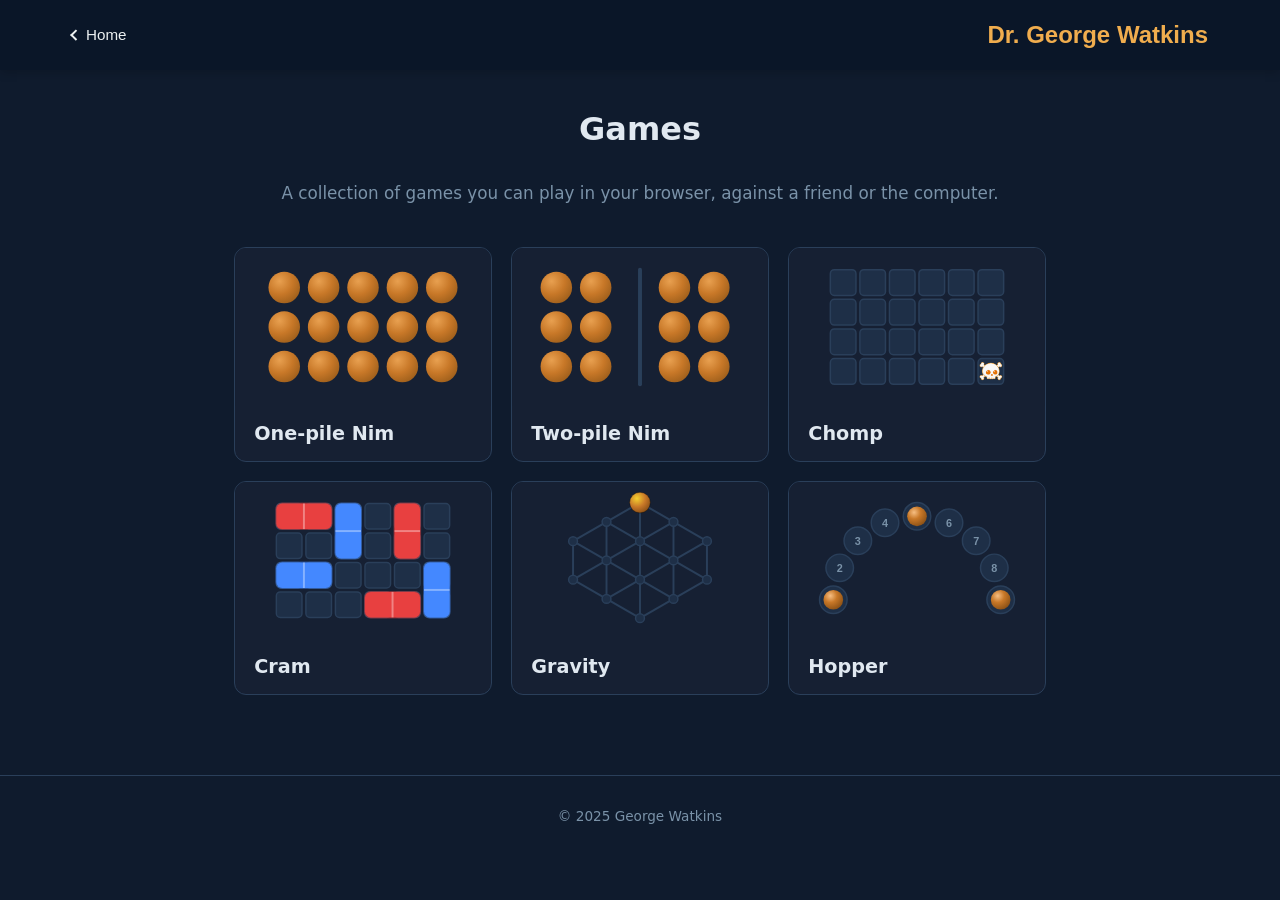
==== games/index.html @ 5ca64697 "Added a section for games with 6 games" ====
<!DOCTYPE html>
<html lang="en">
<head>
  <meta charset="UTF-8">
  <meta name="viewport" content="width=device-width, initial-scale=1.0">
  <title>Games | George Watkins</title>
  <link rel="stylesheet" href="../navbar.css">
  <style>
    *, *::before, *::after { box-sizing: border-box; margin: 0; padding: 0; }

    :root {
      --navy:       #0f1b2d;
      --navy-mid:   #162033;
      --border:     #2a3f5a;
      --text:       #e0e8f0;
      --muted:      #7a92a8;
      --accent:     #4d79ff;
    }

    body {
      font-family: 'Segoe UI', system-ui, sans-serif;
      background: var(--navy);
      color: var(--text);
      min-height: 100vh;
    }

    /* ── Page heading ────────────────────────────────── */

    .page-heading {
      text-align: center;
      padding: 2.5rem 1.5rem 0;
    }
    .page-heading h1 { font-size: 2rem; }

    /* ── Main content ────────────────────────────────── */

    main {
      max-width: 860px;
      margin: 0 auto;
      padding: 2rem 1.5rem 3rem;
    }

    .intro {
      color: var(--muted);
      font-size: 1.05rem;
      margin-bottom: 2.5rem;
      line-height: 1.6;
      text-align: center;
    }

    /* ── Game grid ───────────────────────────────────── */

    .game-grid {
      display: grid;
      grid-template-columns: repeat(auto-fill, minmax(220px, 1fr));
      gap: 1.2rem;
    }

    .game-card {
      display: flex;
      flex-direction: column;
      background: var(--navy-mid);
      border: 1px solid var(--border);
      border-radius: 12px;
      overflow: hidden;
      text-decoration: none;
      color: var(--text);
      transition: border-color 0.2s, transform 0.2s, box-shadow 0.2s;
    }
    .game-card:hover {
      border-color: var(--accent);
      transform: translateY(-3px);
      box-shadow: 0 8px 24px rgba(0,0,0,0.35);
    }

    .game-card-img {
      width: 100%;
      display: block;
    }

    .game-card-body {
      padding: 1rem 1.2rem;
    }

    .game-card h2 {
      font-size: 1.2rem;
      color: var(--text);
    }

    /* ── Footer ──────────────────────────────────────── */

    footer {
      text-align: center;
      padding: 2rem;
      color: var(--muted);
      font-size: 0.85rem;
      border-top: 1px solid var(--border);
      margin-top: 2rem;
    }

    @media (max-width: 480px) {
      .page-heading { padding: 2rem 1rem 0; }
      main { padding: 1.5rem 1rem 2rem; }
    }
  </style>
</head>
<body>

  <!-- navbar injected by navbar.js -->

  <div class="page-heading">
    <h1>Games</h1>
  </div>

  <main>
    <p class="intro">
      A collection of games you can play in your browser, against a friend or the computer.
    </p>

    <div class="game-grid">

      <a href="one-pile-nim/index.html" class="game-card">
        <img src="one-pile-nim/preview.svg" alt="One-pile Nim preview" class="game-card-img">
        <div class="game-card-body">
          <h2>One-pile Nim</h2>
        </div>
      </a>

      <a href="two-pile-nim/index.html" class="game-card">
        <img src="two-pile-nim/preview.svg" alt="Two-pile Nim preview" class="game-card-img">
        <div class="game-card-body">
          <h2>Two-pile Nim</h2>
        </div>
      </a>

      <a href="chomp/index.html" class="game-card">
        <img src="chomp/preview.svg" alt="Chomp preview" class="game-card-img">
        <div class="game-card-body">
          <h2>Chomp</h2>
        </div>
      </a>

      <a href="cram/index.html" class="game-card">
        <img src="cram/preview.svg" alt="Cram preview" class="game-card-img">
        <div class="game-card-body">
          <h2>Cram</h2>
        </div>
      </a>

      <a href="gravity/index.html" class="game-card">
        <img src="gravity/preview.svg" alt="Gravity preview" class="game-card-img">
        <div class="game-card-body">
          <h2>Gravity</h2>
        </div>
      </a>

      <a href="hopper/index.html" class="game-card">
        <img src="hopper/preview.svg" alt="Hopper preview" class="game-card-img">
        <div class="game-card-body">
          <h2>Hopper</h2>
        </div>
      </a>

    </div>
  </main>

  <footer>
    <p>&copy; 2025 George Watkins</p>
  </footer>

  <script src="../navbar.js" data-root="../" data-back-href="../index.html" data-back-label="Home"></script>
</body>
</html>
---- navbar.css ----
/* Shared navbar — included by all sub-pages. Main page uses styles.css instead. */

.navbar {
    position: sticky;
    top: 0;
    background-color: #0a1628;
    padding: 1rem 0;
    z-index: 1000;
    box-shadow: 0 2px 10px rgba(0, 0, 0, 0.2);
    font-family: 'Segoe UI', Tahoma, Geneva, Verdana, sans-serif;
    line-height: 1.6;
}

.nav-container {
    max-width: 1200px;
    margin: 0 auto;
    padding: 0 2rem;
    display: flex;
    justify-content: space-between;
    align-items: center;
}

.nav-left {
    flex: 1;
    display: flex;
    align-items: center;
}

.nav-back {
    color: #ecf0f1;
    text-decoration: none;
    font-size: 0.95rem;
    display: inline-flex;
    align-items: center;
    gap: 0.4rem;
    transition: color 0.3s ease;
    white-space: nowrap;
}
.nav-back:hover { color: #f0ad4e; }
.nav-back:hover .nav-back-arrow { transform: translateX(-3px); }
.nav-back-arrow {
    display: inline-block;
    width: 0.5em;
    height: 0.5em;
    border-left: 2px solid currentColor;
    border-bottom: 2px solid currentColor;
    transform: rotate(45deg);
    transition: transform 0.2s ease;
}

.nav-logo {
    font-size: 1.5rem;
    font-weight: 700;
    color: #f0ad4e;
    text-decoration: none;
    letter-spacing: 0;
    white-space: nowrap;
}

.nav-menu {
    display: flex;
    list-style: none;
    gap: 2rem;
    flex-wrap: wrap;
    margin: 0;
    padding: 0;
}

.nav-link {
    color: #ecf0f1;
    text-decoration: none;
    font-size: 0.95rem;
    transition: color 0.3s ease;
}
.nav-link:hover { color: #f0ad4e; }

.hamburger {
    display: none;
    flex-direction: column;
    cursor: pointer;
    gap: 5px;
}
.hamburger span {
    width: 25px;
    height: 3px;
    background-color: #ecf0f1;
    display: block;
    transition: 0.3s;
}

@media (max-width: 1075px) {
    .hamburger { display: flex; }

    .nav-menu {
        position: fixed;
        left: -100%;
        top: 62px;
        flex-direction: column;
        background-color: #0a1628;
        width: 100%;
        text-align: center;
        transition: left 0.3s;
        box-shadow: 0 10px 27px rgba(0, 0, 0, 0.05);
        padding: 2rem 0;
        gap: 0;
    }

    .nav-menu.active { left: 0; }

    .nav-link {
        display: block;
        padding: 1.5rem 0;
        border-bottom: 1px solid rgba(255, 255, 255, 0.1);
    }
}
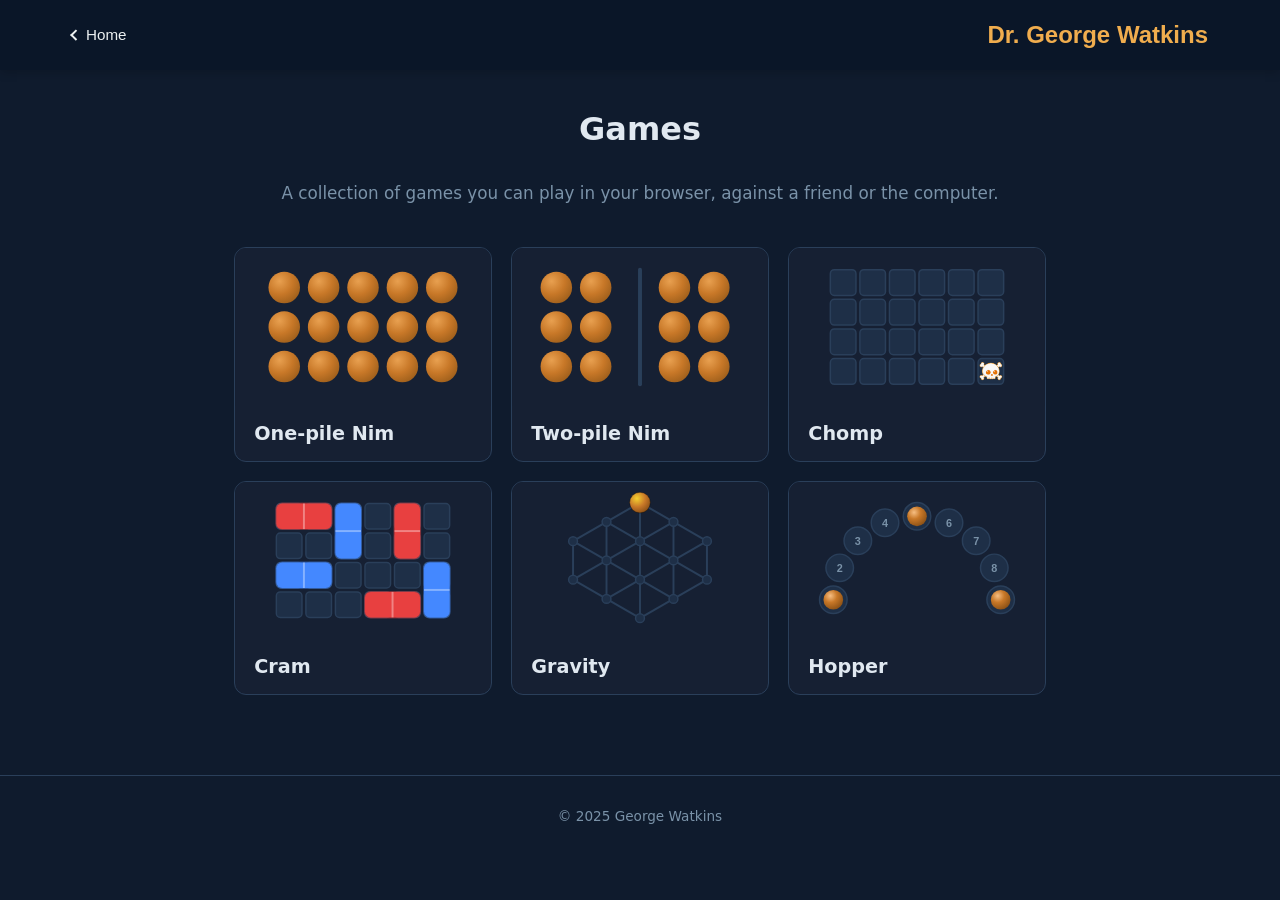
==== commit ccaed055: "added analytics script for goatcounter" ====
--- a/games/index.html
+++ b/games/index.html
@@ -169,5 +169,6 @@
   </footer>
 
   <script src="../navbar.js" data-root="../" data-back-href="../index.html" data-back-label="Home"></script>
+  <script data-goatcounter="https://georgewatkins.goatcounter.com/count" async src="//gc.zgo.at/count.js"></script>
 </body>
 </html>
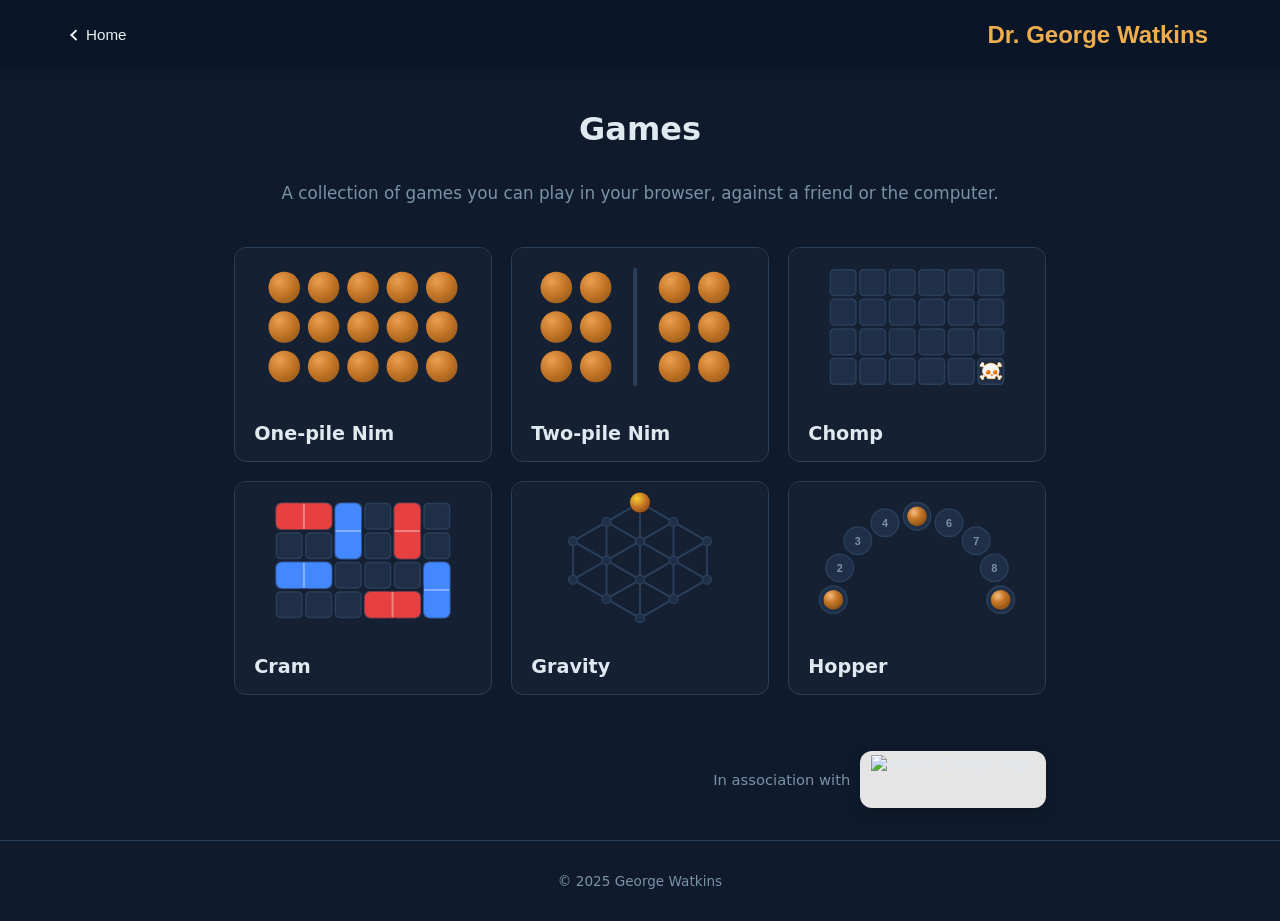
==== commit 428a428d: "added Maths Camps logo and made various other tweaks" ====
--- a/games/index.html
+++ b/games/index.html
@@ -5,6 +5,7 @@
   <meta name="viewport" content="width=device-width, initial-scale=1.0">
   <title>Games | George Watkins</title>
   <link rel="stylesheet" href="../navbar.css">
+  <link rel="stylesheet" href="attribution.css">
   <style>
     *, *::before, *::after { box-sizing: border-box; margin: 0; padding: 0; }
 
@@ -169,6 +170,7 @@
   </footer>
 
   <script src="../navbar.js" data-root="../" data-back-href="../index.html" data-back-label="Home"></script>
+  <script src="attribution.js"></script>
   <script data-goatcounter="https://georgewatkins.goatcounter.com/count" async src="//gc.zgo.at/count.js"></script>
 </body>
 </html>
--- a/games/attribution.css
+++ b/games/attribution.css
@@ -0,0 +1,53 @@
+/* Shared "In association with Maths Camps" badge — right-aligned below the
+   page's main content box. Hidden automatically while a game's settings
+   screen is showing (see attribution.js).
+   Include with:
+     <link rel="stylesheet" href="[path/]attribution.css">
+     <script src="[path/]attribution.js"></script>
+   Remove both includes on any page to fully revert. */
+
+.attribution-badge-row {
+  display: flex;
+  justify-content: flex-end;
+  width: 100%;
+  margin: 0.5rem 0 2rem;
+  box-sizing: border-box;
+}
+
+.attribution-badge-row[hidden] {
+  display: none;
+}
+
+.attribution-badge {
+  display: flex;
+  align-items: center;
+  gap: 0.6rem;
+}
+
+.attribution-badge-text {
+  font-family: 'Segoe UI', system-ui, sans-serif;
+  font-size: 0.92rem;
+  color: var(--muted, #7a92a8);
+  white-space: nowrap;
+}
+
+.attribution-badge-pill {
+  display: flex;
+  align-items: center;
+  background: #e5e5e5;
+  border-radius: 12px;
+  padding: 0.2rem 0.7rem;
+  box-shadow: 0 4px 16px rgba(0, 0, 0, 0.25);
+}
+
+.attribution-badge-logo {
+  height: 50px;
+  width: auto;
+  display: block;
+}
+
+@media (max-width: 480px) {
+  .attribution-badge-text {
+    display: none;
+  }
+}
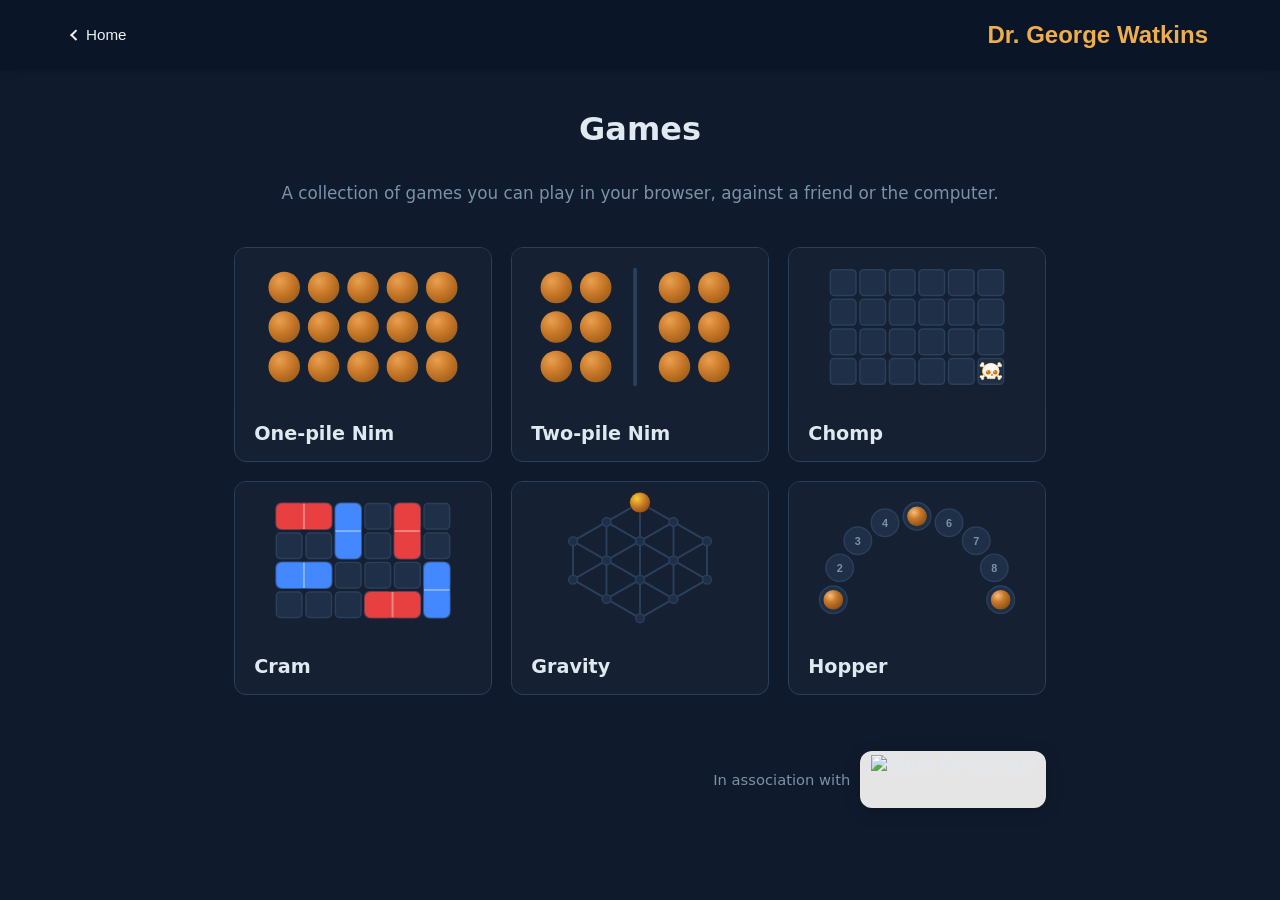
==== commit 8c3b6626: "removed copyright from games page" ====
--- a/games/index.html
+++ b/games/index.html
@@ -88,17 +88,6 @@
       color: var(--text);
     }
 
-    /* ── Footer ──────────────────────────────────────── */
-
-    footer {
-      text-align: center;
-      padding: 2rem;
-      color: var(--muted);
-      font-size: 0.85rem;
-      border-top: 1px solid var(--border);
-      margin-top: 2rem;
-    }
-
     @media (max-width: 480px) {
       .page-heading { padding: 2rem 1rem 0; }
       main { padding: 1.5rem 1rem 2rem; }
@@ -165,10 +154,6 @@
     </div>
   </main>
 
-  <footer>
-    <p>&copy; 2025 George Watkins</p>
-  </footer>
-
   <script src="../navbar.js" data-root="../" data-back-href="../index.html" data-back-label="Home"></script>
   <script src="attribution.js"></script>
   <script data-goatcounter="https://georgewatkins.goatcounter.com/count" async src="//gc.zgo.at/count.js"></script>
